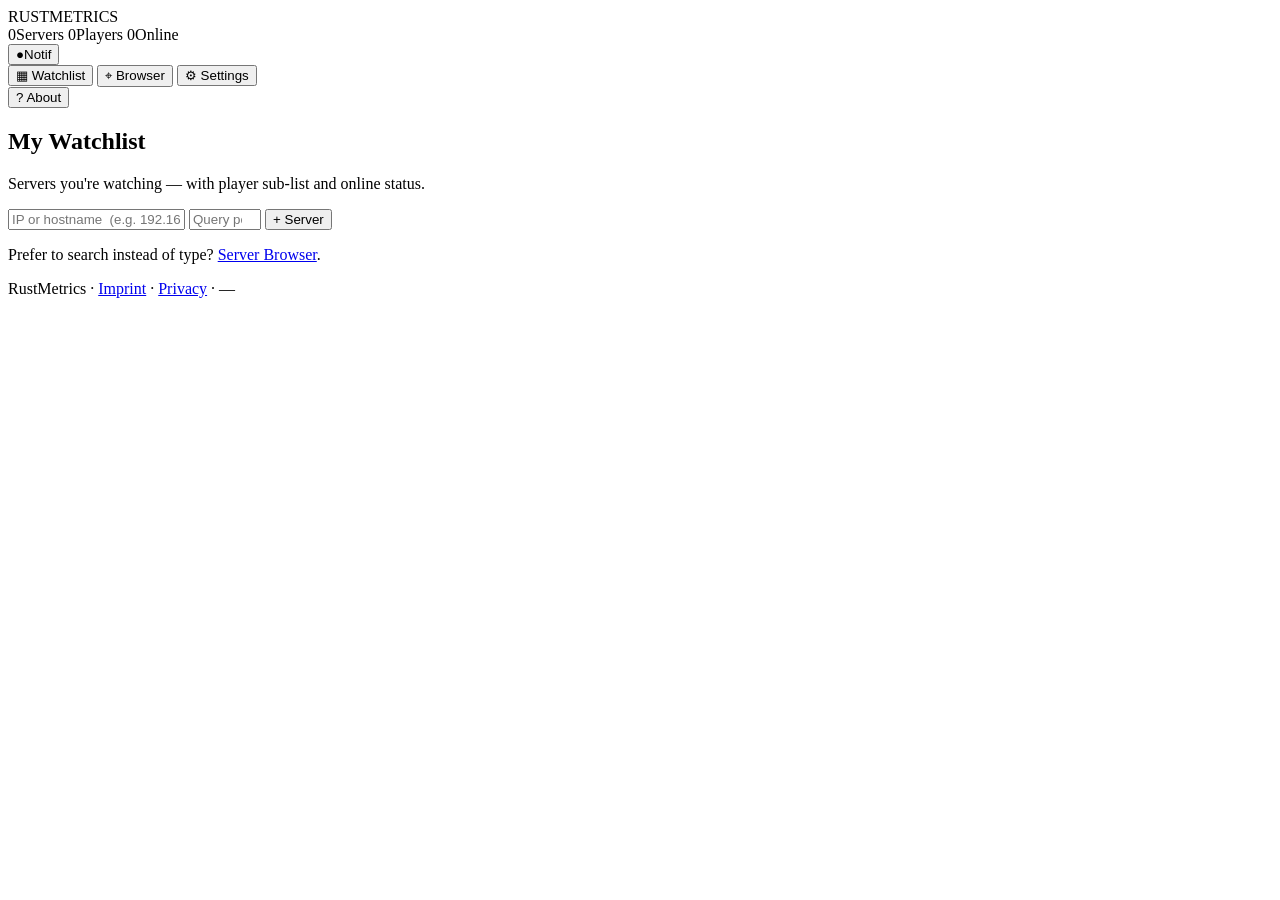
==== static/index.html @ cdd1188d "feat: initial public release" ====
<!DOCTYPE html>
<html lang="en">
<head>
<meta charset="UTF-8" />
<meta name="viewport" content="width=device-width, initial-scale=1" />
<title>RustMetrics — Rust Server &amp; Player Tracker</title>
<meta name="description" content="RustMetrics — focused, ad-free server &amp; player tracker for Facepunch Rust. Watchlist with Discord webhook notifications, live server browser, wipe countdown, population charts. Steam login, no email needed." />
<meta name="keywords" content="rust server tracker, rust player tracker, rust watchlist, rust server status, rust wipe schedule, rust population, facepunch rust" />
<meta name="theme-color" content="#cd412a" />
<link rel="canonical" href="https://rustmetrics.eu/" />
<link rel="icon" type="image/svg+xml" href="/favicon.svg" />
<link rel="icon" type="image/png" sizes="32x32" href="/favicon-32.png" />
<link rel="icon" type="image/png" sizes="16x16" href="/favicon-16.png" />
<link rel="apple-touch-icon" sizes="180x180" href="/apple-touch-icon.png" />
<link rel="shortcut icon" href="/favicon.ico" />
<link rel="manifest" href="/site.webmanifest" />

<!-- Open Graph / Discord / Facebook -->
<meta property="og:type" content="website" />
<meta property="og:site_name" content="RustMetrics" />
<meta property="og:title" content="RustMetrics — Rust Server &amp; Player Tracker" />
<meta property="og:description" content="Free, ad-free Rust server &amp; player watchlist with Discord notifications. Login via Steam." />
<meta property="og:url" content="https://rustmetrics.eu/" />
<meta property="og:image" content="https://rustmetrics.eu/og-image.png" />

<!-- Twitter card -->
<meta name="twitter:card" content="summary_large_image" />
<meta name="twitter:title" content="RustMetrics — Rust Server &amp; Player Tracker" />
<meta name="twitter:description" content="Free, ad-free Rust server &amp; player watchlist with Discord notifications." />
<meta name="twitter:image" content="https://rustmetrics.eu/og-image.png" />

<!-- JSON-LD Schema -->
<script type="application/ld+json">
{
  "@context": "https://schema.org",
  "@type": "WebApplication",
  "name": "RustMetrics",
  "url": "https://rustmetrics.eu/",
  "description": "Rust server and player tracker for the Facepunch game. Personal watchlist with Discord webhook notifications, live server browser, wipe countdown.",
  "applicationCategory": "GameApplication",
  "operatingSystem": "Web",
  "offers": { "@type": "Offer", "price": "0", "priceCurrency": "EUR" },
  "creator": {
    "@type": "Organization",
    "name": "Swiss-Shift",
    "url": "https://rustmetrics.eu/imprint"
  }
}
</script>

<!-- TODO: Google-Search-Console Meta-Tag hier einfügen wenn vorhanden -->

<link rel="stylesheet" href="/style.css?v=20260517f" />
</head>
<body>

<header class="topbar">
  <div class="brand">
    <span class="brand-mark" aria-hidden="true"></span>
    <span class="brand-name">RUST<span class="brand-name-accent">METRICS</span></span>
  </div>

  <div class="topbar-stats">
    <span class="stat"><span class="stat-num" id="stat-servers">0</span><span class="stat-label">Servers</span></span>
    <span class="stat"><span class="stat-num" id="stat-watched">0</span><span class="stat-label">Players</span></span>
    <span class="stat"><span class="stat-num green" id="stat-online">0</span><span class="stat-label">Online</span></span>
  </div>

  <div class="topbar-actions">
    <div id="user-slot" class="user-slot"></div>
    <button id="btn-notif" class="btn-ghost" title="Enable browser notifications">
      <span class="bell">●</span><span class="lbl">Notif</span>
    </button>
    <span class="poll-indicator" id="poll-indicator" title="Last update"></span>
  </div>
</header>

<div class="app">

  <nav class="sidebar">
    <button class="nav-item is-active" data-tab="watchlist">
      <span class="nav-icon" aria-hidden="true">▦</span>
      <span class="nav-label">Watchlist</span>
    </button>
    <button class="nav-item" data-tab="browse">
      <span class="nav-icon" aria-hidden="true">⌖</span>
      <span class="nav-label">Browser</span>
    </button>
    <button class="nav-item" data-tab="settings">
      <span class="nav-icon" aria-hidden="true">⚙</span>
      <span class="nav-label">Settings</span>
    </button>

    <div class="nav-spacer"></div>

    <button class="nav-item nav-item-mini" data-tab="about">
      <span class="nav-icon" aria-hidden="true">?</span>
      <span class="nav-label">About</span>
    </button>
  </nav>

  <main class="main">

    <section class="view view-watchlist is-active" data-view="watchlist">
      <header class="view-header">
        <h1 class="view-title">My Watchlist</h1>
        <p class="view-sub">Servers you're watching — with player sub-list and online status.</p>
      </header>

      <div id="guest-cta" class="guest-cta" hidden>
        <div class="guest-cta-inner">
          <h2>Sign in with Steam</h2>
          <p>Your watchlist and watched players are linked to your Steam account — so they follow you anywhere
             you sign in, and nobody else has access to them.</p>
          <a href="/auth/steam/login" class="btn-steam">
            <span class="steam-icon" aria-hidden="true">⌬</span>
            Sign in with Steam
          </a>
          <p class="hint">Steam OpenID 2.0 · we only receive your SteamID, public display name and avatar.
                          You never enter a password here. <a href="/privacy">Privacy</a>.</p>
        </div>
      </div>

      <div id="auth-only">
        <section class="add-server-section">
          <form id="add-server-form" class="add-form">
            <input type="text"   id="srv-host" placeholder="IP or hostname  (e.g. 192.168.1.1)" required />
            <input type="number" id="srv-port" placeholder="Query port (28015)" min="1" max="65535" required />
            <button type="submit" class="btn-primary">+ Server</button>
          </form>
          <p class="hint">
            Prefer to search instead of type? <a href="#" data-go-tab="browse">Server Browser</a>.
          </p>
        </section>

        <section class="servers-section">
          <div id="servers-empty" class="empty-state" hidden>
            <h2>No servers in your watchlist yet.</h2>
            <p>Head over to the <a href="#" data-go-tab="browse"><strong>Server Browser</strong></a> and pick a few.</p>
          </div>
          <div id="servers" class="server-grid"></div>
        </section>
      </div>
    </section>

    <section class="view view-browse" data-view="browse" hidden>
      <header class="view-header">
        <h1 class="view-title">Server Browser</h1>
        <p class="view-sub" id="browse-status">Live Rust servers.</p>
      </header>

      <form id="browse-filter" class="browse-filter">
        <input type="search" id="bf-q" placeholder="Search server names …" />
        <select id="bf-region" title="Region">
          <option value="all">All regions</option>
          <option value="eu" selected>Europe</option>
          <option value="us-e">US East</option>
          <option value="us-w">US West</option>
          <option value="sa">South America</option>
          <option value="asia">Asia</option>
          <option value="au">Australia</option>
          <option value="me">Middle East</option>
          <option value="af">Africa</option>
        </select>
        <select id="bf-tier" title="Tier">
          <option value="all">All tiers</option>
          <option value="vanilla">Vanilla</option>
          <option value="2x">2x</option>
          <option value="3x">3x</option>
          <option value="5x">5x</option>
          <option value="10x">10x</option>
          <option value="pve">PvE</option>
          <option value="modded">Modded</option>
        </select>
        <select id="bf-sort" title="Sort">
          <option value="pop_desc">Pop ↓</option>
          <option value="pop_asc">Pop ↑</option>
          <option value="name">Name</option>
          <option value="ping">Ping</option>
          <option value="wipe">Wipe date</option>
        </select>
        <label class="bf-pop">
          Min pop
          <input type="number" id="bf-min-pop" min="0" max="500" value="0" />
        </label>
        <button type="button" id="bf-refresh" class="btn-ghost" title="Bypass cache, fetch fresh">⟳</button>
      </form>

      <div id="browse-loading" class="browse-loading" hidden>
        <div class="spinner"></div>
        <span>Fetching live server list … takes a few seconds.</span>
      </div>

      <div id="browse-results" class="browse-results"></div>
    </section>

    <!-- ── Settings View ── -->
    <section class="view view-settings" data-view="settings" hidden>
      <header class="view-header">
        <h1 class="view-title">Settings</h1>
        <p class="view-sub">Notification preferences. Per-account, sync across all your sessions.</p>
      </header>

      <div id="settings-guest" class="guest-cta" hidden>
        <div class="guest-cta-inner">
          <h2>Sign in to manage settings</h2>
          <p>Settings live on your account. Sign in with Steam to get them.</p>
          <a href="/auth/steam/login" class="btn-steam">
            <span class="steam-icon" aria-hidden="true">⌬</span> Sign in with Steam
          </a>
        </div>
      </div>

      <form id="settings-form" class="settings-card" hidden>
        <fieldset class="settings-section">
          <legend>Discord Webhook</legend>
          <p class="settings-hint">Pipe player-online/-offline events to a Discord channel.
             Create a webhook in <strong>Server Settings → Integrations → Webhooks → New Webhook</strong>,
             then paste the URL here. Per-account, never shared.</p>
          <input type="url" id="set-discord-webhook"
                 placeholder="https://discord.com/api/webhooks/…"
                 pattern="https://(?:ptb\.|canary\.)?(?:discord|discordapp)\.com/api/webhooks/.+" />
          <div class="settings-row">
            <label class="check"><input type="checkbox" id="set-notify-online" checked />
              Notify when a watched player comes <strong>online</strong></label>
            <label class="check"><input type="checkbox" id="set-notify-offline" />
              Notify when a watched player goes <strong>offline</strong></label>
          </div>
          <div class="settings-actions">
            <button type="submit" class="btn-primary">Save settings</button>
            <button type="button" id="btn-test-webhook" class="btn-ghost">Send test message</button>
            <span id="settings-status" class="settings-status"></span>
          </div>
        </fieldset>
      </form>
    </section>

    <section class="view view-about" data-view="about" hidden>
      <header class="view-header">
        <h1 class="view-title">About RustMetrics</h1>
      </header>
      <div class="about-card">
        <p><strong>RustMetrics</strong> is a free, focused server and player tracker for Facepunch Rust.
           Data comes from Valve's standard UDP query protocols plus the BattleMetrics public API
           as a fallback for servers that disable A2S responses:</p>
        <ul>
          <li><strong>A2S</strong> for population, map, ping and player list of each watched server.</li>
          <li><strong>BattleMetrics</strong> for the live server browser and as fallback when a server blocks A2S.</li>
        </ul>
        <p>Authentication runs over <strong>Steam OpenID 2.0</strong> — you never enter your Steam password here.
           We only see your public SteamID64, display name and avatar.</p>
        <div class="about-tech">
          <span class="kv"><span class="k">Backend</span><span class="v">Python + Postgres</span></span>
          <span class="kv"><span class="k">Frontend</span><span class="v">Vanilla HTML / CSS / JS</span></span>
          <span class="kv"><span class="k">Auth</span><span class="v">Steam OpenID 2.0</span></span>
          <span class="kv"><span class="k">Open Source</span><span class="v">soon</span></span>
        </div>
      </div>
    </section>

  </main>
</div>

<aside id="detail-drawer" class="drawer" hidden>
  <div class="drawer-overlay" data-close-drawer></div>
  <div class="drawer-panel">
    <header class="drawer-header">
      <button class="btn-ghost btn-back" data-close-drawer>← Back</button>
      <h2 id="drawer-title">Server</h2>
    </header>
    <div class="drawer-body" id="drawer-body"></div>
  </div>
</aside>

<div id="cookie-banner" class="cookie-banner" hidden>
  <span>RustMetrics sets a single <strong>essential session cookie</strong>
        (<code>rm_session</code>) when you sign in with Steam. No tracking, no third parties,
        no analytics. <a href="/privacy">More in Privacy</a>.</span>
  <button id="cookie-ack" class="btn-ghost">OK</button>
</div>

<footer class="footer">
  <span>RustMetrics</span>
  <span class="footer-divider">·</span>
  <a href="/imprint">Imprint</a>
  <span class="footer-divider">·</span>
  <a href="/privacy">Privacy</a>
  <span class="footer-divider">·</span>
  <span id="footer-ts">—</span>
</footer>

<script src="/app.js?v=20260517f"></script>
</body>
</html>
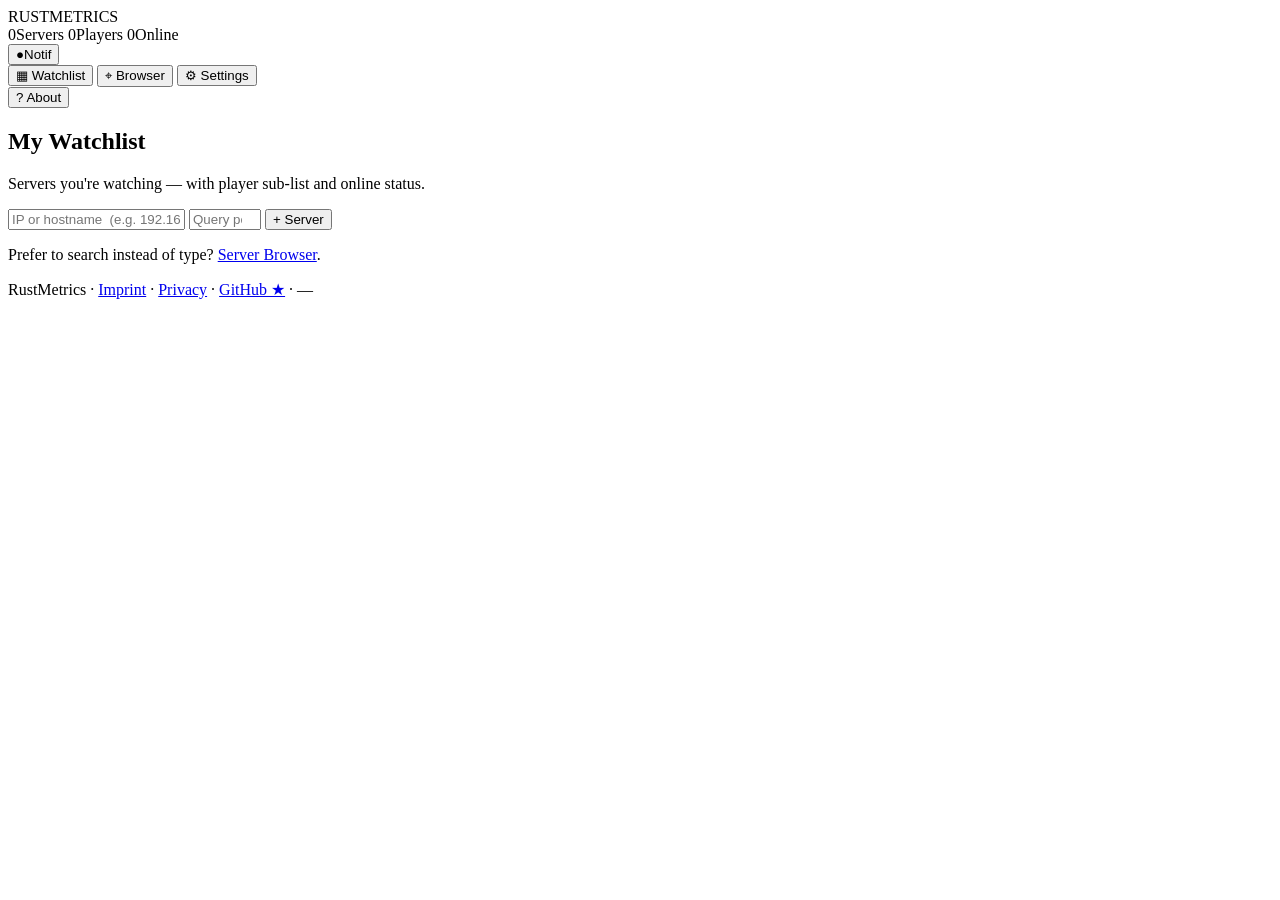
==== commit 19b495cb: "feat: initial public release - Single-file Python backend, stdlib + psycopg2 only - Postgres schema " ====
--- a/static/index.html
+++ b/static/index.html
@@ -50,7 +50,7 @@
 
 <!-- TODO: Google-Search-Console Meta-Tag hier einfügen wenn vorhanden -->
 
-<link rel="stylesheet" href="/style.css?v=20260517f" />
+<link rel="stylesheet" href="/style.css?v=20260517g" />
 </head>
 <body>
 
@@ -253,7 +253,7 @@
           <span class="kv"><span class="k">Backend</span><span class="v">Python + Postgres</span></span>
           <span class="kv"><span class="k">Frontend</span><span class="v">Vanilla HTML / CSS / JS</span></span>
           <span class="kv"><span class="k">Auth</span><span class="v">Steam OpenID 2.0</span></span>
-          <span class="kv"><span class="k">Open Source</span><span class="v">soon</span></span>
+          <span class="kv"><span class="k">Open Source</span><span class="v"><a href="https://github.com/swiss-shift-ch/rustmetrics" target="_blank" rel="noopener" style="color:var(--accent-bright); text-decoration:none;">github.com/swiss-shift-ch/rustmetrics</a></span></span>
         </div>
       </div>
     </section>
@@ -286,9 +286,11 @@
   <span class="footer-divider">·</span>
   <a href="/privacy">Privacy</a>
   <span class="footer-divider">·</span>
+  <a href="https://github.com/swiss-shift-ch/rustmetrics" target="_blank" rel="noopener" title="Source on GitHub">GitHub ★</a>
+  <span class="footer-divider">·</span>
   <span id="footer-ts">—</span>
 </footer>
 
-<script src="/app.js?v=20260517f"></script>
+<script src="/app.js?v=20260517g"></script>
 </body>
 </html>
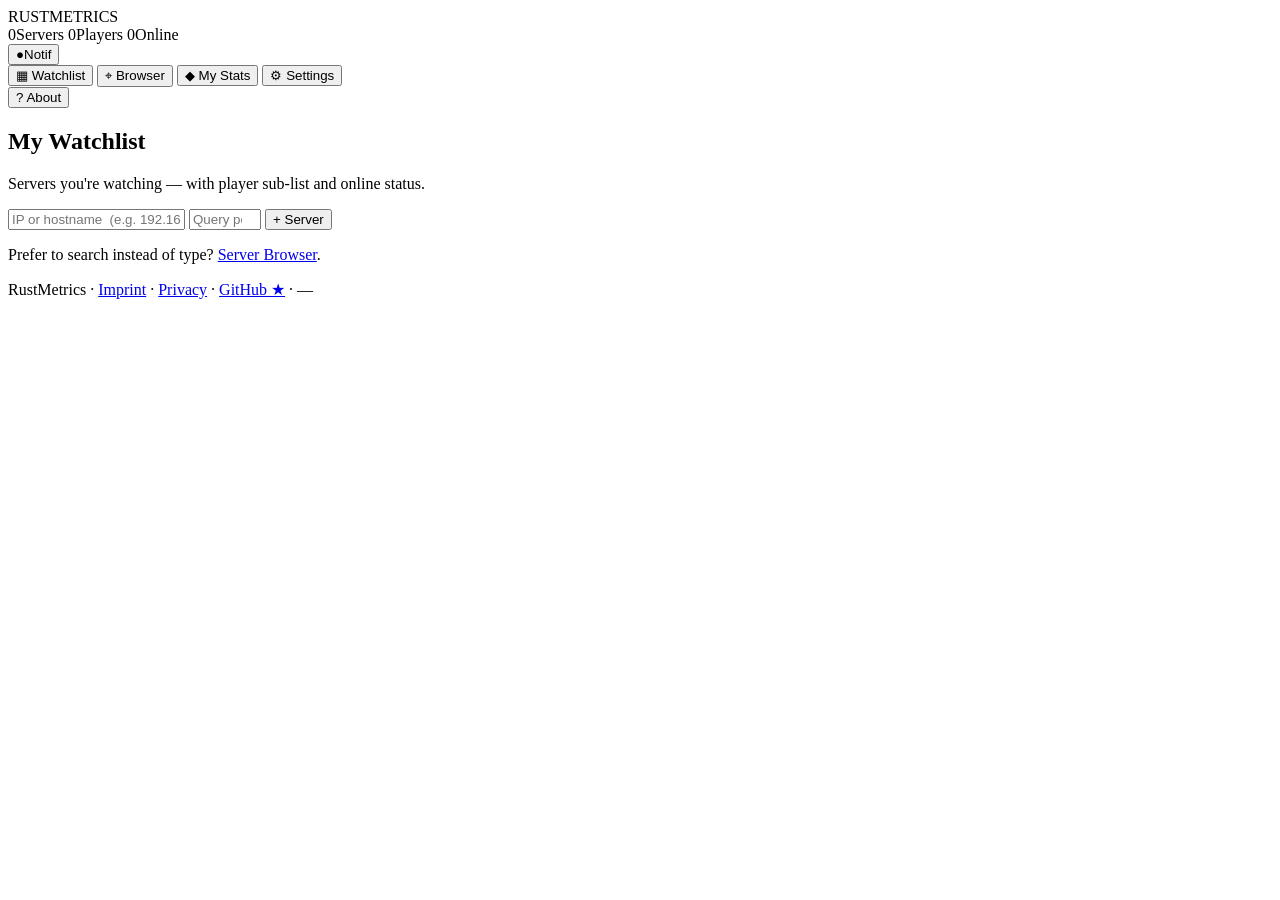
==== commit 9039b62d: "feat: Rust lifetime stats from Steam GetUserStatsForGame - new rust_player_stats table (~30 columns " ====
--- a/static/index.html
+++ b/static/index.html
@@ -50,7 +50,7 @@
 
 <!-- TODO: Google-Search-Console Meta-Tag hier einfügen wenn vorhanden -->
 
-<link rel="stylesheet" href="/style.css?v=20260517g" />
+<link rel="stylesheet" href="/style.css?v=20260517i" />
 </head>
 <body>
 
@@ -85,6 +85,10 @@
     <button class="nav-item" data-tab="browse">
       <span class="nav-icon" aria-hidden="true">⌖</span>
       <span class="nav-label">Browser</span>
+    </button>
+    <button class="nav-item" data-tab="mystats">
+      <span class="nav-icon" aria-hidden="true">◆</span>
+      <span class="nav-label">My Stats</span>
     </button>
     <button class="nav-item" data-tab="settings">
       <span class="nav-icon" aria-hidden="true">⚙</span>
@@ -194,6 +198,37 @@
       <div id="browse-results" class="browse-results"></div>
     </section>
 
+    <!-- ── My Stats View — eingeloggter User sieht eigene Rust-Lifetime-Stats ── -->
+    <section class="view view-mystats" data-view="mystats" hidden>
+      <header class="view-header">
+        <h1 class="view-title">My Rust Stats</h1>
+        <p class="view-sub">Lifetime in-game counters pulled live from Steam. Requires <em>Game details: Public</em> in your Steam privacy settings.</p>
+      </header>
+
+      <div id="mystats-guest" class="guest-cta" hidden>
+        <div class="guest-cta-inner">
+          <h2>Sign in to see your Rust stats</h2>
+          <p>Kills, deaths, headshots, gathered materials, bullets fired — everything Rust uploads to Steam, presented neatly.</p>
+          <a href="/auth/steam/login" class="btn-steam">
+            <span class="steam-icon" aria-hidden="true">⌬</span> Sign in with Steam
+          </a>
+        </div>
+      </div>
+
+      <div id="mystats-body" hidden>
+        <div id="mystats-loading" class="hint" style="padding:20px; text-align:center;">Loading your stats…</div>
+        <div id="mystats-content" hidden></div>
+        <div id="mystats-private" class="hint" hidden style="padding:24px; text-align:center;">
+          🔒 Your Steam profile has <strong>Game Details</strong> set to private — Rust stats aren't readable.<br>
+          Open Steam → your profile → <strong>Edit Profile → Privacy Settings → Game Details</strong>, set to <strong>Public</strong>, save, then refresh.
+        </div>
+        <div id="mystats-error" class="hint" hidden style="padding:20px; text-align:center; color:var(--red);"></div>
+        <div style="text-align:right; margin-top:14px;">
+          <button id="btn-mystats-refresh" class="btn-ghost" title="Force a fresh fetch from Steam">⟳ Refresh from Steam</button>
+        </div>
+      </div>
+    </section>
+
     <!-- ── Settings View ── -->
     <section class="view view-settings" data-view="settings" hidden>
       <header class="view-header">
@@ -230,6 +265,29 @@
             <button type="submit" class="btn-primary">Save settings</button>
             <button type="button" id="btn-test-webhook" class="btn-ghost">Send test message</button>
             <span id="settings-status" class="settings-status"></span>
+          </div>
+        </fieldset>
+
+        <fieldset class="settings-section">
+          <legend>Wipe Calendar</legend>
+          <p class="settings-hint">Subscribe to a live calendar feed with the wipe dates of every server in your watchlist.
+             Updates automatically once an hour. Works in Apple Calendar, Google Calendar, Outlook, Fantastical and anything that speaks ICS.</p>
+          <div class="settings-row" style="flex-direction:column; align-items:stretch; gap:8px;">
+            <label class="check" style="font-size:11px; color:var(--text-dim); text-transform:uppercase; letter-spacing:1px;">Subscribe URL (one-tap in Apple/Google Calendar)</label>
+            <div style="display:flex; gap:6px;">
+              <input type="text" id="cal-webcal-url" readonly style="flex:1; font-family:'SF Mono',monospace; font-size:12px;" placeholder="loading…" />
+              <button type="button" id="btn-cal-copy" class="btn-ghost" title="Copy URL to clipboard">Copy</button>
+              <a id="cal-webcal-open" href="#" class="btn-primary" style="text-decoration:none; display:inline-flex; align-items:center;">Open in Calendar</a>
+            </div>
+            <label class="check" style="font-size:11px; color:var(--text-dim); text-transform:uppercase; letter-spacing:1px; margin-top:6px;">Or HTTPS URL (for Outlook / web-only clients)</label>
+            <div style="display:flex; gap:6px;">
+              <input type="text" id="cal-https-url" readonly style="flex:1; font-family:'SF Mono',monospace; font-size:12px;" />
+              <button type="button" id="btn-cal-copy-https" class="btn-ghost" title="Copy HTTPS URL">Copy</button>
+            </div>
+          </div>
+          <div class="settings-actions">
+            <button type="button" id="btn-cal-reset" class="btn-ghost" title="Generate a new URL — existing subscribers stop working">Reset link</button>
+            <span id="cal-status" class="settings-status"></span>
           </div>
         </fieldset>
       </form>
@@ -291,6 +349,6 @@
   <span id="footer-ts">—</span>
 </footer>
 
-<script src="/app.js?v=20260517g"></script>
+<script src="/app.js?v=20260517i"></script>
 </body>
 </html>
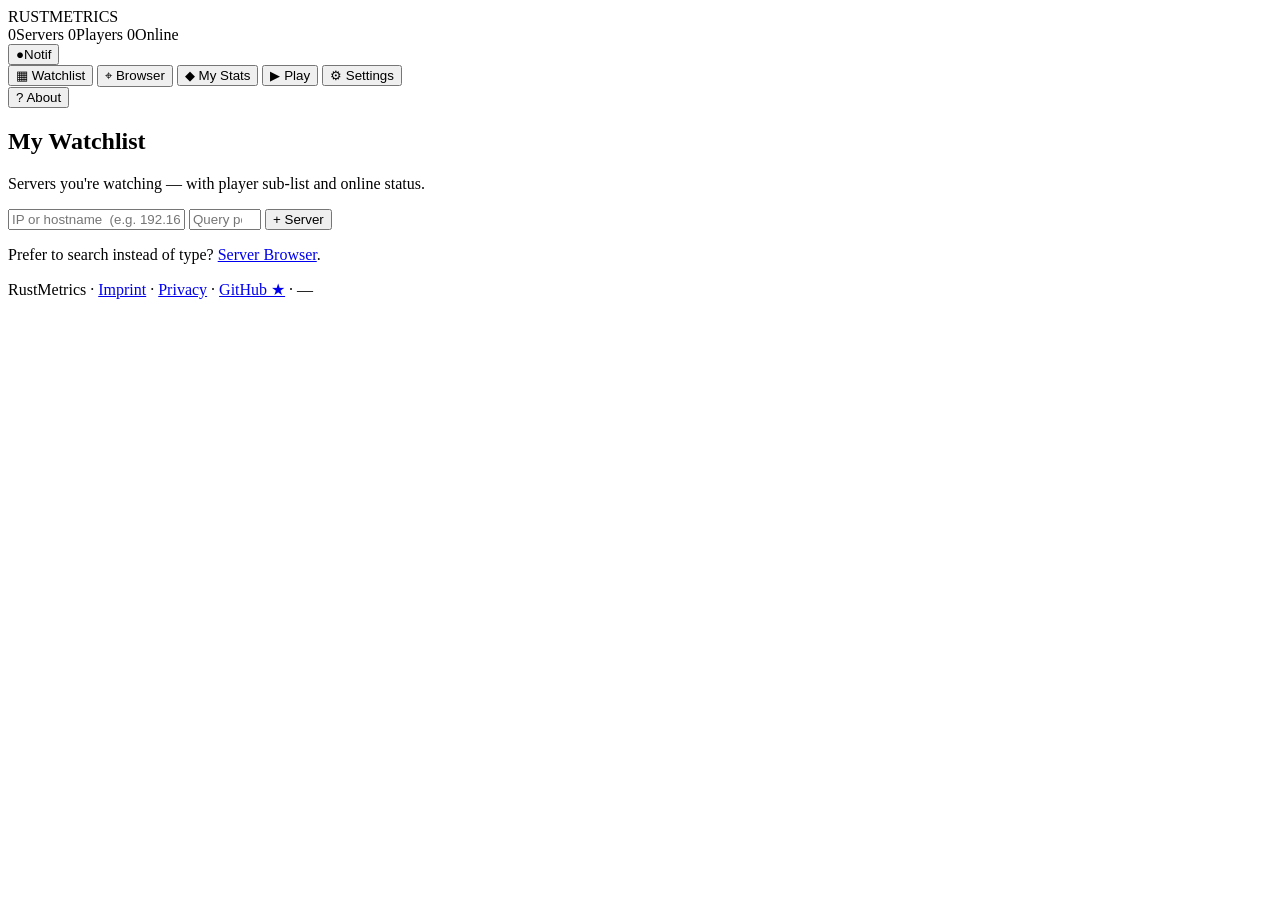
==== commit ad4122a6: "feat: seeded ghost players in leaderboard for cold-start motivation - users.is_ghost flag (default F" ====
--- a/static/index.html
+++ b/static/index.html
@@ -50,7 +50,7 @@
 
 <!-- TODO: Google-Search-Console Meta-Tag hier einfügen wenn vorhanden -->
 
-<link rel="stylesheet" href="/style.css?v=20260517i" />
+<link rel="stylesheet" href="/style.css?v=20260519a" />
 </head>
 <body>
 
@@ -89,6 +89,10 @@
     <button class="nav-item" data-tab="mystats">
       <span class="nav-icon" aria-hidden="true">◆</span>
       <span class="nav-label">My Stats</span>
+    </button>
+    <button class="nav-item" data-tab="play" title="Mini-game — Rust Flap">
+      <span class="nav-icon" aria-hidden="true">▶</span>
+      <span class="nav-label">Play</span>
     </button>
     <button class="nav-item" data-tab="settings">
       <span class="nav-icon" aria-hidden="true">⚙</span>
@@ -198,6 +202,49 @@
       <div id="browse-results" class="browse-results"></div>
     </section>
 
+    <!-- ── Play View — Rust Flap Mini-Game while-you-wait-for-offline-raid ── -->
+    <section class="view view-play" data-view="play" hidden>
+      <header class="view-header">
+        <h1 class="view-title">Rust Flap</h1>
+        <p class="view-sub">While you wait for the offline-raid window — flap through wooden spike walls.
+           Click / Space / Tap to flap. Sign in with Steam to submit your score to the leaderboard.</p>
+      </header>
+
+      <div class="play-layout">
+        <div class="play-game-wrap">
+          <iframe id="game-iframe" src="/game.html" title="Rust Flap"
+            sandbox="allow-scripts allow-same-origin"
+            referrerpolicy="same-origin"></iframe>
+        </div>
+
+        <aside class="play-side">
+          <div class="play-side-section">
+            <h3>Your best</h3>
+            <div class="play-best">
+              <div id="play-best-value" class="play-best-num">—</div>
+              <div id="play-best-sub" class="hint" style="font-size:11px;">sign in to track your high-score</div>
+            </div>
+          </div>
+
+          <div class="play-side-section">
+            <h3>Top 10 · all-time</h3>
+            <ol id="play-leaderboard" class="play-leaderboard">
+              <li class="hint" style="text-align:center; padding:14px;">loading…</li>
+            </ol>
+          </div>
+
+          <div class="play-side-section">
+            <h3>How to play</h3>
+            <ul style="font-size:12px; color:var(--text-muted); padding-left:18px; line-height:1.6;">
+              <li><kbd>Space</kbd> / Click / Tap to flap</li>
+              <li><kbd>1</kbd> / <kbd>2</kbd> to switch Hazmat ↔ Metal loadout (on ready screen)</li>
+              <li>Sign in to keep your score</li>
+            </ul>
+          </div>
+        </aside>
+      </div>
+    </section>
+
     <!-- ── My Stats View — eingeloggter User sieht eigene Rust-Lifetime-Stats ── -->
     <section class="view view-mystats" data-view="mystats" hidden>
       <header class="view-header">
@@ -349,6 +396,6 @@
   <span id="footer-ts">—</span>
 </footer>
 
-<script src="/app.js?v=20260517i"></script>
+<script src="/app.js?v=20260519a"></script>
 </body>
 </html>
